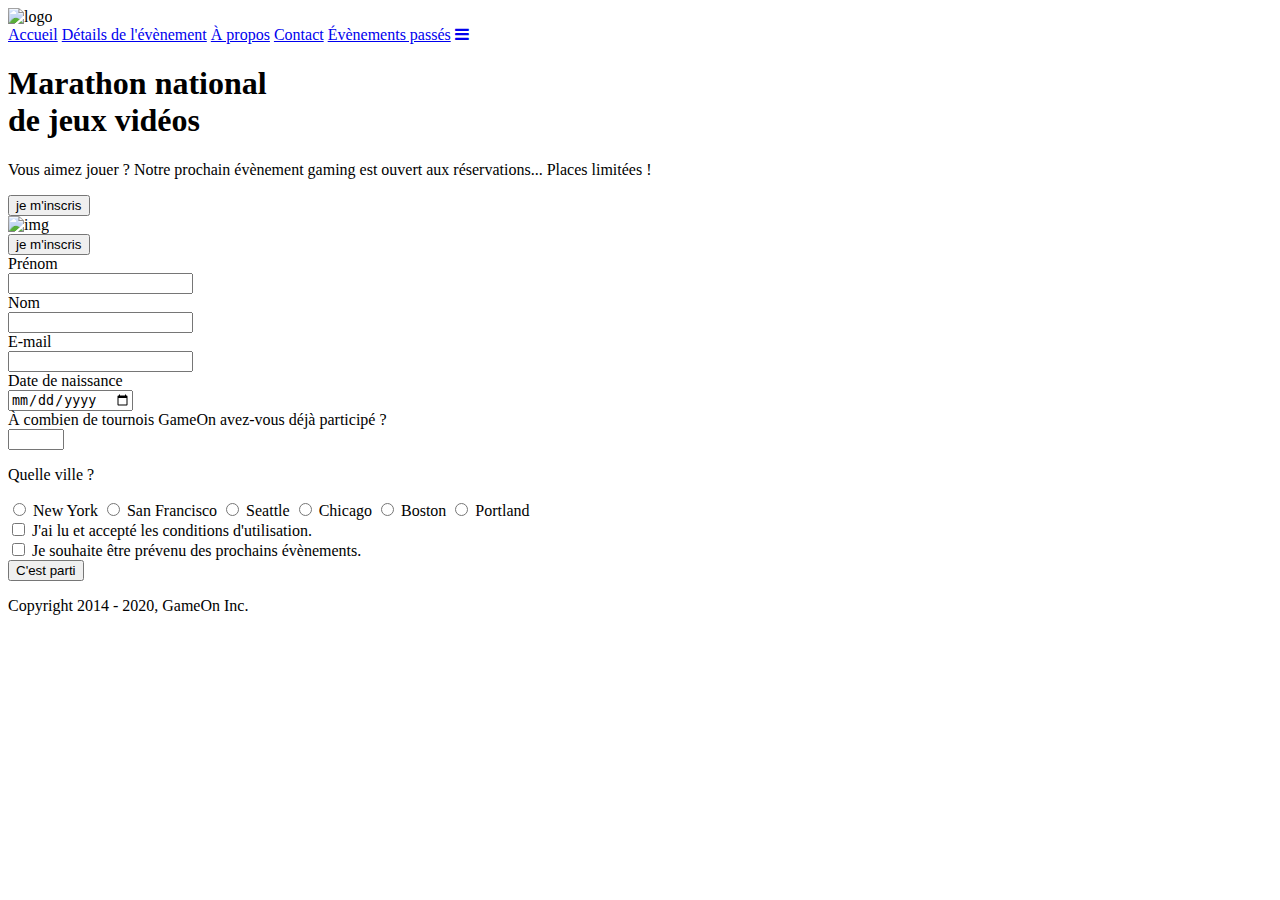
==== starterOnly/index.html @ 416a4c88 "Fermeture formulaire + Validation Entrées du formulaire" ====
<!DOCTYPE html>
<html lang="en">
  <head>
    <meta charset="utf-8" />
    <title>Reservation</title>
    <meta name="viewport" content="width=device-width,initial-scale=1" />
    <link rel="stylesheet" href="modal.css" />
    <link rel="stylesheet" href="https://cdnjs.cloudflare.com/ajax/libs/font-awesome/4.7.0/css/font-awesome.min.css">
    <link
      href="https://fonts.googleapis.com/css?family=DM+Sans"
      rel="stylesheet"
    />
  </head>
  <body>
    <div class="topnav" id="myTopnav">
      <div class="header-logo">
      <img alt="logo" src="Logo.png" width="auto" height="auto" />
    </div>
    <div class="main-navbar">
      
      <a href="#" class="active"><span>Accueil</span></a>
      <a href="#"><span>Détails de l'évènement</span></a>
      <a href="#"><span>À propos</span></a>
      <a href="#"><span>Contact</span></a>
      <a href="#"><span>Évènements passés</span></a>
      <a href="javascript:void(0);" class="icon" onclick="editNav()">
        <i class="fa fa-bars"></i>
      </a>
    </div>
    </div>
  </div>
    <main>
      <div class="hero-section">
        <div class="hero-content">
          <h1 class="hero-headline">
            Marathon national<br>
            de jeux vidéos
          </h1>
          <p class="hero-text">
            Vous aimez jouer ? Notre prochain évènement gaming est ouvert
            aux réservations... Places limitées !
          </p>
          <button class="btn-signup modal-btn">
            je m'inscris
          </button>
        </div>
        <div class="hero-img">
          <img src="./bg_img.jpg" alt="img" />
        </div>
        <button class="btn-signup modal-btn">
          je m'inscris
        </button>
      </div>

      <div class="bground">
        <div class="content">
          <span class="close"></span>
          <div class="modal-body">
            <form
              id="form-register"
              name="reserve"
              action="index.html"
              method="POST"
              novalidate
            >
              <div
                class="formData">
                <label for="first">Prénom</label><br>
                <input
                  class="text-control"
                  type="text"
                  id="first"
                  name="first"
                /><br>
              </div>
              <div
                class="formData">
                <label for="last">Nom</label><br>
                <input
                  class="text-control"
                  type="text"
                  id="last"
                  name="last"
                /><br>
              </div>
              <div
                class="formData">
                <label for="email">E-mail</label><br>
                <input
                  class="text-control"
                  type="email"
                  id="email"
                  name="email"
                /><br>
              </div>
              <div
                class="formData">
                <label for="birthdate">Date de naissance</label><br>
                <input
                  class="text-control"
                  type="date"
                  id="birthdate"
                  name="birthdate"
                /><br>
              </div>
              <div
                class="formData">
                <label for="quantity">À combien de tournois GameOn avez-vous déjà participé ?</label><br>
                <input type="number" class="text-control" id="quantity" name="quantity" min="0" max="99">
              </div>
              <p class="text-label">Quelle ville ?</p>
              <div
                class="formData">
                <input
                  class="checkbox-input"
                  type="radio"
                  id="location1"
                  name="location"
                  value="New York"
                />
                <label class="checkbox-label" for="location1">
                  <span class="checkbox-icon"></span>
                  New York</label
                >
                <input
                  class="checkbox-input"
                  type="radio"
                  id="location2"
                  name="location"
                  value="San Francisco"
                />
                <label class="checkbox-label" for="location2">
                  <span class="checkbox-icon"></span>
                  San Francisco</label
                >
                <input
                  class="checkbox-input"
                  type="radio"
                  id="location3"
                  name="location"
                  value="Seattle"
                />
                <label class="checkbox-label" for="location3">
                  <span class="checkbox-icon"></span>
                  Seattle</label
                >
                <input
                  class="checkbox-input"
                  type="radio"
                  id="location4"
                  name="location"
                  value="Chicago"
                />
                <label class="checkbox-label" for="location4">
                  <span class="checkbox-icon"></span>
                  Chicago</label
                >
                <input
                  class="checkbox-input"
                  type="radio"
                  id="location5"
                  name="location"
                  value="Boston"
                />
                <label class="checkbox-label" for="location5">
                  <span class="checkbox-icon"></span>
                  Boston</label
                >
                <input
                  class="checkbox-input"
                  type="radio"
                  id="location6"
                  name="location"
                  value="Portland"
                />
                <label class="checkbox-label" for="location6">
                  <span class="checkbox-icon"></span>
                  Portland</label
                >
              </div>

              <div
                class="formData">
                <input class="checkbox-input" type="checkbox" id="checkbox1"/>
                <label class="checkbox2-label" for="checkbox1">
                  <span class="checkbox-icon"></span>
                  J'ai lu et accepté les conditions d'utilisation.
                </label>
                <br>
                <input class="checkbox-input" type="checkbox" id="checkbox2" />
                <label class="checkbox2-label" for="checkbox2">
                  <span class="checkbox-icon"></span>
                  Je souhaite être prévenu des prochains évènements.
                </label>
                <br>
              </div>
              <input
                class="btn-submit button"
                type="submit"
                value="C'est parti"
              />
            </form>
          </div>
        </div>
      </div>
    </main>
    <footer>
      <p class="copyrights">
        Copyright 2014 - 2020, GameOn Inc.
      </p>
    </footer>
    <script src="modal.js"></script>
  </body>
</html>
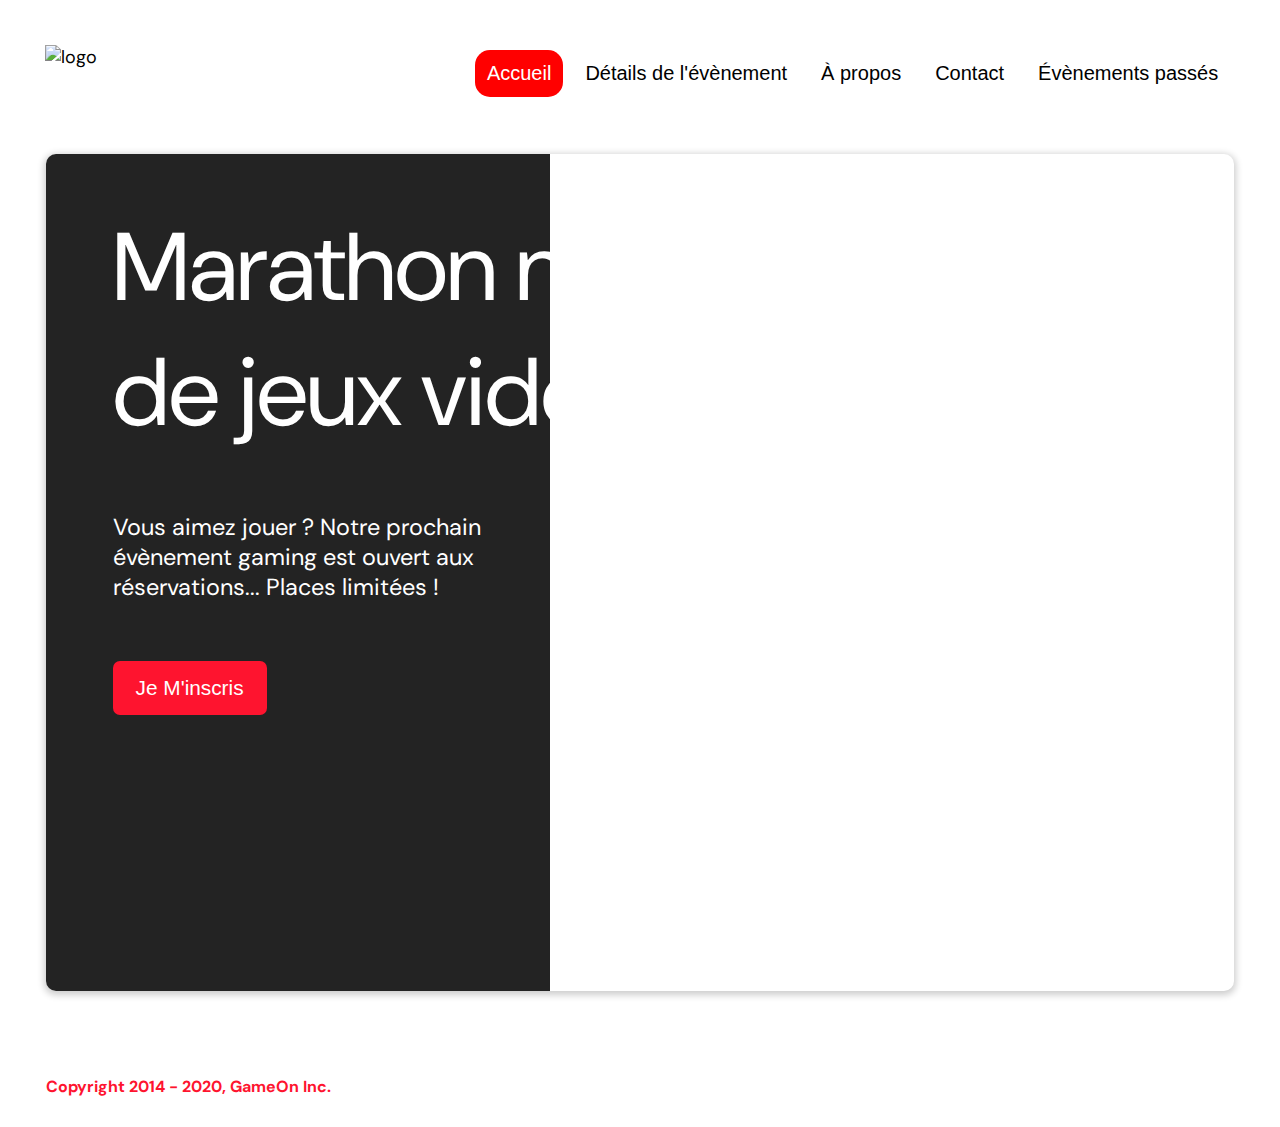
==== commit 00a94d91: "Add error messages and modif validation test code ()" ====
--- a/starterOnly/index.html
+++ b/starterOnly/index.html
@@ -63,28 +63,28 @@
               method="POST"
               novalidate
             >
-              <div
-                class="formData">
-                <label for="first">Prénom</label><br>
+              <div 
+                class="formData formData--firstname">
+                <label for="firstname">Prénom</label><br>
                 <input
                   class="text-control"
                   type="text"
-                  id="first"
-                  name="first"
-                /><br>
-              </div>
-              <div
-                class="formData">
-                <label for="last">Nom</label><br>
+                  id="firstname"
+                  name="firstname"
+                /><br>
+              </div>
+              <div
+                class="formData formData--lastname">
+                <label for="lastname">Nom</label><br>
                 <input
                   class="text-control"
                   type="text"
-                  id="last"
-                  name="last"
-                /><br>
-              </div>
-              <div
-                class="formData">
+                  id="lastname"
+                  name="lastname"
+                /><br>
+              </div>
+              <div
+                class="formData formData--email">
                 <label for="email">E-mail</label><br>
                 <input
                   class="text-control"
@@ -94,7 +94,7 @@
                 /><br>
               </div>
               <div
-                class="formData">
+                class="formData formData--birthdate">
                 <label for="birthdate">Date de naissance</label><br>
                 <input
                   class="text-control"
@@ -104,13 +104,13 @@
                 /><br>
               </div>
               <div
-                class="formData">
+                class="formData formData--quantity">
                 <label for="quantity">À combien de tournois GameOn avez-vous déjà participé ?</label><br>
                 <input type="number" class="text-control" id="quantity" name="quantity" min="0" max="99">
               </div>
               <p class="text-label">Quelle ville ?</p>
               <div
-                class="formData">
+                class="formData formData--location">
                 <input
                   class="checkbox-input"
                   type="radio"
@@ -180,7 +180,7 @@
               </div>
 
               <div
-                class="formData">
+                class="formData formData--checkbox">
                 <input class="checkbox-input" type="checkbox" id="checkbox1"/>
                 <label class="checkbox2-label" for="checkbox1">
                   <span class="checkbox-icon"></span>
--- a/starterOnly/modal.css
+++ b/starterOnly/modal.css
@@ -0,0 +1,537 @@
+:root {
+  --font-default: "DM Sans", Arial, Helvetica, sans-serif;
+  --font-slab: var(--font-default);
+  --modal-duration: 0.8s;
+}
+* {
+  box-sizing: border-box;
+  margin: 0;
+  padding: 0;
+}
+/* Landing Page */
+
+body {
+  margin: 0;
+  display: flex;
+  flex-direction: column;
+  background-image: url("background.png");
+  font-family: var(--font-default);
+  font-size: 18px;
+  max-width: 1300px;
+  margin: 0 auto;
+}
+
+p {
+  margin-bottom: 0;
+  padding: 0.5vw;
+}
+
+img {
+  padding-right: 1rem;
+}
+
+.topnav {
+  overflow: hidden;
+  margin: 3.5%;
+}
+.header-logo {
+    float: left;
+}
+.main-navbar {
+    float: right;
+}
+.topnav a {
+  float: left;
+  display: block;
+  color: #000000;
+  text-align: center;
+  padding: 12px 12px;
+  margin: 5px;
+  text-decoration: none;
+  font-size: 20px;
+  font-family: Roboto, sans-serif;
+}
+
+.topnav a:hover {
+  background-color: #ff0000;
+  color: #ffffff;
+  border-radius: 15px;
+}
+
+.topnav a.active {
+  background-color: #ff0000;
+  color: #ffffff;
+  border-radius: 15px;
+}
+
+.topnav .icon {
+  display: none;
+}
+
+@media screen and (max-width: 768px) {
+  .topnav a {display: none;}
+  .topnav a.icon {
+    float: right;
+    display: block;
+  }
+}
+
+@media screen and (max-width: 768px) {
+  .topnav.responsive {position: relative;}
+  .topnav.responsive .icon {
+    position: absolute;
+    right: 0;
+    top: 0;
+  }
+  .topnav.responsive a {
+    float: none;
+    display: block;
+    text-align: left;
+  }
+}
+
+
+
+ @media screen and (max-width: 540px) {
+  .topnav a {display: none;}
+  .topnav a.icon {
+    float: right;
+    display: block;
+    margin-top: -15px;
+  }
+} 
+
+main {
+  font-size: 130%;
+  font-weight: bolder;
+  color: black;
+  padding-top: 0.5vw;
+  padding-left: 2vw;
+  padding-right: 2vw;
+  margin: 1px 20px 15px;
+  border-radius: 2rem;
+  text-align: justify;
+
+
+}
+
+.modal-btn {
+  font-size: 145%;
+  background: #fe142f;
+  display: flex;
+  margin: auto;
+  padding: 2em;
+  color: #fff;
+  padding: 0.75rem 2.5rem;
+  border-radius: 1rem;
+  cursor: pointer;
+}
+
+.modal-btn:hover {
+  background: #3876ac;
+}
+
+.footer {
+  margin: 20px;
+  padding: 10px;
+  font-family: var(--font-slab);
+}
+
+/* Modal form */
+
+.button {
+  background: #fe142f;
+  margin-top: 0.5em;
+  padding: 1em;
+  color: #fff;
+  border-radius: 15px;
+  cursor: pointer;
+  font-size: 16px;
+}
+
+.button:hover {
+  background: #3876ac;
+}
+
+.smFont {
+  font-size: 16px;
+}
+
+.bground {
+  display: none;
+  position: fixed;
+  z-index: 1;
+  left: 0;
+  top: 0;
+  height: 100%;
+  width: 100%;
+  overflow: auto;
+  background-color: rgba(26, 39, 156, 0.4);
+}
+
+.content {
+  margin: 5% auto;
+  width: 100%;
+  max-width: 500px;
+  animation-name: modalopen;
+  animation-duration: var(--modal-duration);
+  background: #232323;
+  border-radius: 10px;
+  overflow: hidden;
+  position: relative;
+  color: #fff;
+  padding-top: 10px;
+}
+
+.modal-body {
+  padding: 15px 8%;
+  margin: 15px auto;
+}
+
+label {
+  font-family: var(--font-default);
+  font-size: 17px;
+  font-weight: normal;
+  display: inline-block;
+  margin: 11px 0;
+}
+input {
+  padding: 8px;
+  border: 0.8px solid #ccc;
+  outline: none;
+}
+.text-control {
+  margin: 0;
+  padding: 8px;
+  width: 100%;
+  border-radius: 8px;
+  font-size: 20px;
+  height: 48px;
+}
+.formData[data-error]::after {
+  content: attr(data-error);
+  font-size: 0.4em;
+  color: #e54858;
+  display: block;
+  margin-top: 7px;
+  margin-bottom: 7px;
+  text-align: right;
+  line-height: 0.3;
+  opacity: 0;
+  transition: 0.3s;
+}
+.formData[data-error-visible="true"]::after {
+  opacity: 1;
+}
+.formData[data-error-visible="true"] .text-control {
+  border: 2px solid #e54858;
+}
+/* 
+input[data-error]::after {
+    content: attr(data-error);
+    font-size: 0.4em;
+    color: red;
+} */
+.checkbox-label,
+.checkbox2-label {
+  position: relative;
+  margin-left: 36px;
+  font-size: 12px;
+  font-weight: normal;
+}
+.checkbox-label .checkbox-icon,
+.checkbox2-label .checkbox-icon {
+  display: block;
+  width: 20px;
+  height: 20px;
+  border: 2px solid #279e7a;
+  border-radius: 50%;
+  text-indent: 29px;
+  white-space: nowrap;
+  position: absolute;
+  left: -30px;
+  top: -1px;
+  transition: 0.3s;
+}
+.checkbox-label .checkbox-icon::after,
+.checkbox2-label .checkbox-icon::after {
+  content: "";
+  width: 13px;
+  height: 13px;
+  background-color: #279e7a;
+  border-radius: 50%;
+  text-indent: 29px;
+  white-space: nowrap;
+  position: absolute;
+  left: 50%;
+  top: 50%;
+  transform: translate(-50%, -50%);
+  transition: 0.3s;
+  opacity: 0;
+}
+.checkbox-input {
+  display: none;
+}
+.checkbox-input:checked + .checkbox-label .checkbox-icon::after,
+.checkbox-input:checked + .checkbox2-label .checkbox-icon::after {
+  opacity: 1;
+}
+.checkbox-input:checked + .checkbox2-label .checkbox-icon {
+  background: #279e7a;
+}
+.checkbox2-label .checkbox-icon {
+  border-radius: 4px;
+  border: 0;
+  background: #c4c4c4;
+}
+.checkbox2-label .checkbox-icon::after {
+  width: 7px;
+  height: 4px;
+  border-radius: 2px;
+  background: transparent;
+  border: 2px solid transparent;
+  border-bottom-color: #fff;
+  border-left-color: #fff;
+  transform: rotate(-55deg);
+  left: 21%;
+  top: 19%;
+}
+
+.errorMessageInput {
+  font-size: 0.55em;
+  color: red;
+  display:block;
+  line-height:2em;
+}
+
+.close {
+  position: absolute;
+  right: 15px;
+  top: 15px;
+  width: 32px;
+  height: 32px;
+  opacity: 1;
+  cursor: pointer;
+  transform: scale(0.7);
+}
+.close:before,
+.close:after {
+  position: absolute;
+  left: 15px;
+  content: " ";
+  height: 33px;
+  width: 3px;
+  background-color: #fff;
+}
+.close:before {
+  transform: rotate(45deg);
+}
+.close:after {
+  transform: rotate(-45deg);
+}
+.btn-submit,
+.btn-signup {
+  background: #fe142f;
+  display: block;
+  margin: 1rem auto;
+  border-radius: 7px;
+  font-size: 1rem;
+  padding: 12px 82px;
+  color: #fff;
+  cursor: pointer;
+  border: 0;
+}
+/* custom select styles */
+.custom-select {
+  position: relative;
+  font-family: Arial;
+  font-size: 1.1rem;
+  font-weight: normal;
+}
+
+.custom-select select {
+  display: none;
+}
+.select-selected {
+  background-color: #fff;
+}
+
+/* Style the arrow inside the select element: */
+.select-selected:after {
+  position: absolute;
+  content: "";
+  top: 10px;
+  right: 13px;
+  width: 11px;
+  height: 11px;
+  border: 3px solid transparent;
+  border-bottom-color: #f00;
+  border-left-color: #f00;
+  transform: rotate(-48deg);
+  border-radius: 5px 0 5px 0;
+}
+
+/* Point the arrow upwards when the select box is open (active): */
+.select-selected.select-arrow-active:after {
+  transform: rotate(135deg);
+  top: 13px;
+}
+
+.select-items div,
+.select-selected {
+  color: #000;
+  padding: 11px 16px;
+  border: 1px solid transparent;
+  border-color: transparent transparent rgba(0, 0, 0, 0.1) transparent;
+  cursor: pointer;
+  border-radius: 8px;
+  height: 48px;
+}
+
+/* Style items (options): */
+.select-items {
+  position: absolute;
+  background-color: #fff;
+  top: 89%;
+  left: 0;
+  right: 0;
+  z-index: 99;
+}
+
+/* Hide the items when the select box is closed: */
+.select-hide {
+  display: none;
+}
+
+.select-items div:hover,
+.same-as-selected {
+  background-color: rgba(0, 0, 0, 0.1);
+}
+/* custom select end */
+.text-label {
+  font-weight: normal;
+  font-size: 16px;
+}
+.hero-section {
+  min-height: 93vh;
+  border-radius: 10px;
+  display: grid;
+  grid-template-columns: repeat(12, 1fr);
+  overflow: hidden;
+  box-shadow: 0 2px 7px 2px rgba(0, 0, 0, 0.2);
+  margin-bottom: 10px;
+}
+.hero-content {
+  padding: 51px 67px;
+  grid-column: span 4;
+  background: #232323;
+  color: #fff;
+  position: relative;
+  text-align: left;
+  min-width: 424px;
+}
+.hero-content::after {
+  content: "";
+  width: 100%;
+  height: 100%;
+  background: #232323;
+  position: absolute;
+  right: -80px;
+  top: 0;
+}
+.hero-content > * {
+  position: relative;
+  z-index: 1;
+}
+.hero-headline {
+  font-size: 6rem;
+  font-weight: normal;
+  white-space: nowrap;
+}
+.hero-text {
+  width: 146%;
+  font-weight: normal;
+  margin-top: 57px;
+  padding: 0;
+}
+.btn-signup {
+  outline: none;
+  text-transform: capitalize;
+  font-size: 1.3rem;
+  padding: 15px 23px;
+  margin: 0;
+  margin-top: 59px;
+}
+.hero-img {
+  grid-column: span 8;
+}
+.hero-img img {
+  width: 100%;
+  height: 100%;
+  display: block;
+  padding: 0;
+}
+.copyrights {
+  color: #fe142f;
+  padding: 0;
+  font-size: 1rem;
+  margin: 60px 0 30px;
+  font-weight: bolder;
+}
+.hero-section > .btn-signup {
+  display: none;
+}
+footer {
+  padding-left: 2vw;
+  padding-right: 2vw;
+  margin: 0 20px;
+}
+@media screen and (max-width: 800px) {
+  .hero-section {
+    display: block;
+    box-shadow: unset;
+  }
+  .hero-content {
+    background: #fff;
+    color: #000;
+    padding: 20px;
+  }
+  .hero-content::after {
+    content: unset;
+  }
+  .hero-content .btn-signup {
+    display: none;
+  }
+  .hero-headline {
+    font-size: 4.5rem;
+    white-space: normal;
+  }
+  .hero-text {
+    width: unset;
+    font-size: 1.5rem;
+  }
+  .hero-img img {
+    border-radius: 10px;
+    margin-top: 40px;
+  }
+  .hero-section > .btn-signup {
+    display: block;
+    margin: 32px auto 10px;
+    padding: 12px 35px;
+  }
+  .copyrights {
+    margin-top: 50px;
+    text-align: center;
+  }
+}
+
+@keyframes modalopen {
+  from {
+    opacity: 0;
+    transform: translateY(-150px);
+  }
+  to {
+    opacity: 1;
+  }
+}
+
